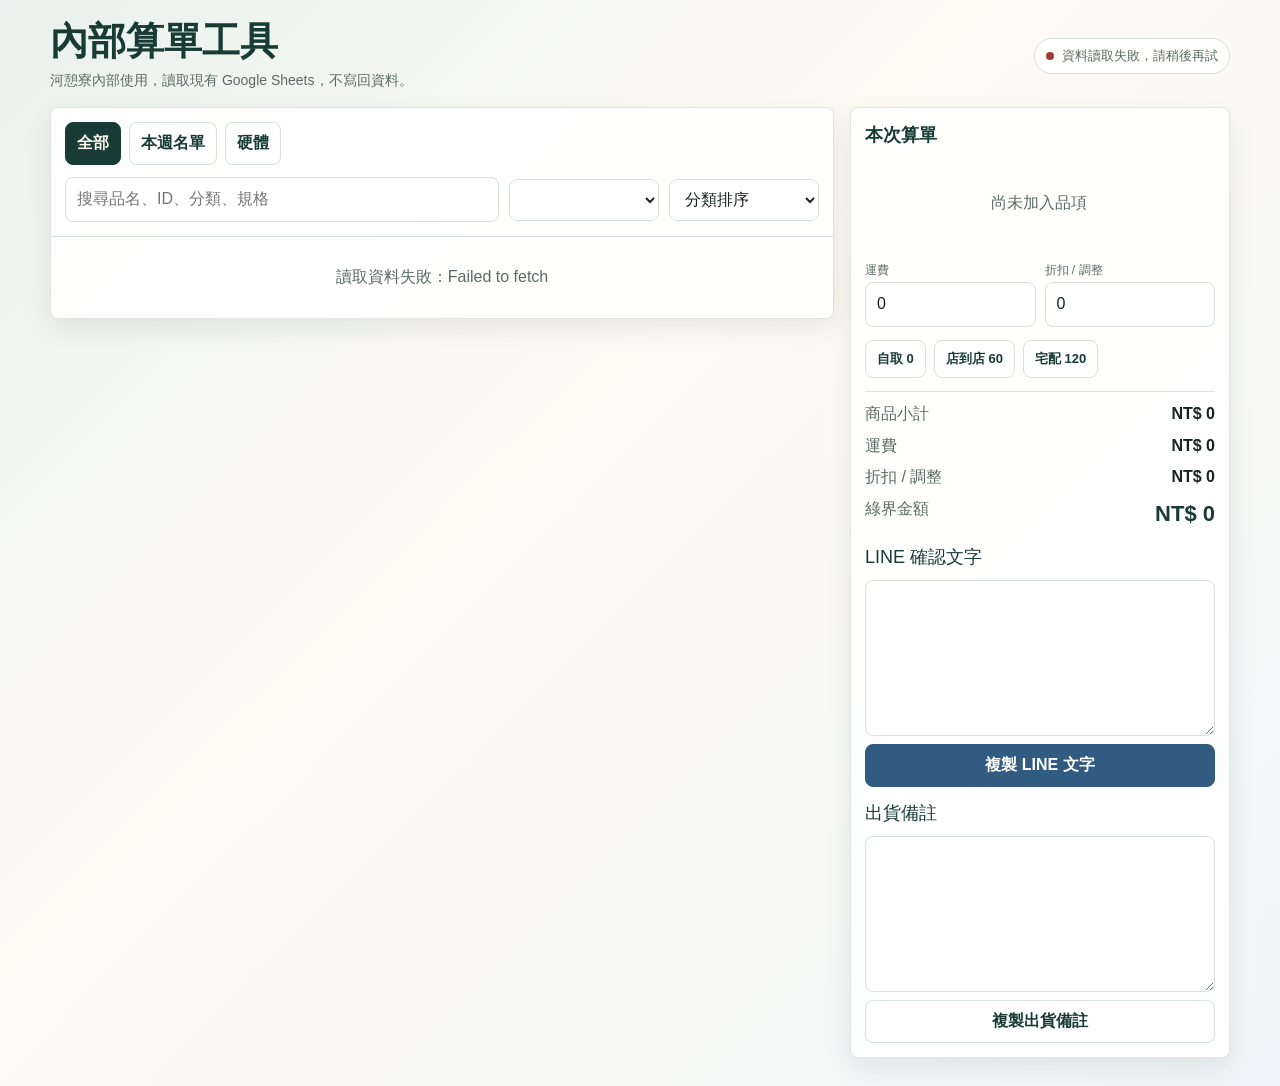
==== order-tool.html @ 65129c80 "Add internal order calculator" ====
<!doctype html>
<html lang="zh-Hant">
<head>
  <meta charset="utf-8">
  <meta name="viewport" content="width=device-width, initial-scale=1">
  <meta name="robots" content="noindex,nofollow">
  <meta name="theme-color" content="#183c35">
  <title>河憩寮｜內部算單工具</title>
  <link rel="icon" href="favicon.png" type="image/png">
  <script src="config.js"></script>
  <style>
    :root {
      --ink: #17231f;
      --muted: #5c6b66;
      --line: #d8e2dd;
      --paper: #fbfcfa;
      --panel: #ffffff;
      --green: #183c35;
      --green-soft: #e8f1ed;
      --gold: #c48b3c;
      --blue: #315b80;
      --danger: #9f3e34;
      --shadow: 0 10px 26px rgba(24, 60, 53, 0.09);
    }

    * { box-sizing: border-box; }
    html { scroll-behavior: smooth; }
    body {
      margin: 0;
      color: var(--ink);
      background:
        linear-gradient(135deg, rgba(232, 241, 237, 0.92), rgba(255, 250, 240, 0.72) 42%, rgba(238, 244, 248, 0.9)),
        var(--paper);
      font-family: -apple-system, BlinkMacSystemFont, "Segoe UI", "Noto Sans TC", "Microsoft JhengHei", sans-serif;
      line-height: 1.55;
    }

    button, input, select, textarea { font: inherit; }
    button { cursor: pointer; }
    button:disabled { cursor: not-allowed; opacity: 0.56; }

    .shell { width: min(1180px, calc(100% - 28px)); margin: 0 auto; padding: 20px 0 28px; }
    .topbar {
      display: flex;
      align-items: center;
      justify-content: space-between;
      gap: 14px;
      margin-bottom: 16px;
    }
    .brand h1 { margin: 0; font-size: clamp(24px, 4vw, 38px); line-height: 1.15; letter-spacing: 0; color: var(--green); }
    .brand p { margin: 6px 0 0; color: var(--muted); font-size: 14px; }
    .status {
      display: inline-flex;
      align-items: center;
      gap: 8px;
      min-height: 34px;
      padding: 7px 11px;
      border-radius: 999px;
      background: rgba(255, 255, 255, 0.82);
      border: 1px solid var(--line);
      color: var(--muted);
      font-size: 13px;
      white-space: nowrap;
    }
    .dot { width: 8px; height: 8px; border-radius: 50%; background: var(--gold); }
    .dot.ready { background: #2f805f; }
    .dot.error { background: var(--danger); }

    .layout { display: grid; grid-template-columns: minmax(0, 1fr) 380px; gap: 16px; align-items: start; }
    .surface {
      background: rgba(255, 255, 255, 0.88);
      border: 1px solid rgba(24, 60, 53, 0.13);
      border-radius: 8px;
      box-shadow: var(--shadow);
    }
    .catalog { min-width: 0; }
    .controls { padding: 14px; display: grid; gap: 12px; border-bottom: 1px solid var(--line); }
    .control-row { display: grid; grid-template-columns: 1fr 150px 150px; gap: 10px; align-items: center; }
    .input, .select, .textarea {
      width: 100%;
      border: 1px solid var(--line);
      border-radius: 8px;
      background: #fff;
      color: var(--ink);
      min-height: 42px;
      padding: 9px 11px;
      outline: none;
    }
    .textarea { min-height: 156px; resize: vertical; }
    .input:focus, .select:focus, .textarea:focus { border-color: rgba(24, 60, 53, 0.48); box-shadow: 0 0 0 3px rgba(24, 60, 53, 0.11); }
    .mode-tabs { display: flex; gap: 8px; flex-wrap: wrap; }
    .tab, .chip, .icon-btn, .copy-btn {
      border: 1px solid var(--line);
      border-radius: 8px;
      background: #fff;
      color: var(--green);
      min-height: 38px;
      padding: 8px 11px;
      font-weight: 700;
    }
    .tab.active, .chip.active { background: var(--green); color: #fffaf0; border-color: var(--green); }
    .chip { font-size: 13px; min-height: 34px; }

    .product-list { display: grid; gap: 0; }
    .empty { padding: 28px 16px; color: var(--muted); text-align: center; }
    .product-row {
      display: grid;
      grid-template-columns: 1fr auto;
      gap: 12px;
      padding: 13px 14px;
      border-bottom: 1px solid rgba(24, 60, 53, 0.09);
      align-items: center;
    }
    .product-row:last-child { border-bottom: 0; }
    .product-main { min-width: 0; }
    .product-title {
      display: flex;
      align-items: center;
      gap: 8px;
      flex-wrap: wrap;
      margin-bottom: 5px;
    }
    .product-title b { font-size: 16px; color: var(--green); overflow-wrap: anywhere; }
    .badge {
      display: inline-flex;
      align-items: center;
      min-height: 24px;
      padding: 4px 8px;
      border-radius: 999px;
      background: var(--green-soft);
      color: #27604f;
      font-size: 12px;
      font-weight: 700;
      white-space: nowrap;
    }
    .badge.warn { background: #fff0d8; color: #85612c; }
    .badge.off { background: #f5dfdc; color: var(--danger); }
    .meta { display: flex; gap: 8px 12px; flex-wrap: wrap; color: var(--muted); font-size: 13px; }
    .variant-select {
      width: min(230px, 100%);
      border: 1px solid var(--line);
      border-radius: 8px;
      background: #fff;
      min-height: 38px;
      padding: 7px 9px;
    }
    .add-area { display: grid; grid-template-columns: 74px 86px; gap: 8px; align-items: center; }
    .qty { text-align: center; }
    .primary {
      border: 1px solid var(--green);
      border-radius: 8px;
      min-height: 38px;
      padding: 8px 12px;
      background: var(--green);
      color: #fffaf0;
      font-weight: 800;
    }

    .cart { position: sticky; top: 14px; padding: 14px; display: grid; gap: 13px; }
    .cart h2, .panel-title { margin: 0; font-size: 18px; color: var(--green); }
    .cart-items { display: grid; gap: 8px; max-height: 280px; overflow: auto; padding-right: 2px; }
    .cart-item {
      display: grid;
      grid-template-columns: 1fr auto;
      gap: 8px;
      padding: 10px;
      border: 1px solid var(--line);
      border-radius: 8px;
      background: #fff;
    }
    .cart-name { font-weight: 800; color: var(--ink); overflow-wrap: anywhere; }
    .cart-spec { color: var(--muted); font-size: 13px; margin-top: 2px; }
    .cart-line { color: var(--green); font-weight: 800; white-space: nowrap; }
    .cart-tools { display: flex; gap: 6px; align-items: center; justify-content: flex-end; grid-column: 1 / -1; }
    .stepper {
      width: 64px;
      min-height: 34px;
      border: 1px solid var(--line);
      border-radius: 8px;
      text-align: center;
    }
    .icon-btn { width: 36px; min-height: 34px; padding: 0; display: grid; place-items: center; color: var(--danger); }
    .money-grid { display: grid; grid-template-columns: 1fr 1fr; gap: 9px; }
    .quick-fees { display: flex; gap: 8px; flex-wrap: wrap; }
    .totals { display: grid; gap: 7px; padding-top: 10px; border-top: 1px solid var(--line); }
    .total-row { display: flex; justify-content: space-between; gap: 12px; color: var(--muted); }
    .total-row strong { color: var(--ink); }
    .grand { font-size: 22px; color: var(--green); font-weight: 900; }
    .output-panel { display: grid; gap: 8px; }
    .copy-btn { background: var(--blue); color: #fff; border-color: var(--blue); width: 100%; }
    .ghost { background: #fff; color: var(--green); border-color: var(--line); }
    .fine { color: var(--muted); font-size: 12px; margin: 0; }

    @media (max-width: 940px) {
      .layout { grid-template-columns: 1fr; }
      .cart { position: static; }
    }
    @media (max-width: 680px) {
      .shell { width: min(100% - 18px, 1180px); padding-top: 12px; }
      .topbar { align-items: flex-start; flex-direction: column; }
      .status { white-space: normal; }
      .control-row { grid-template-columns: 1fr; }
      .product-row { grid-template-columns: 1fr; }
      .add-area { grid-template-columns: 78px 1fr; }
      .variant-select { width: 100%; }
      .money-grid { grid-template-columns: 1fr; }
    }
  </style>
</head>
<body>
  <main class="shell">
    <header class="topbar">
      <div class="brand">
        <h1>內部算單工具</h1>
        <p>河憩寮內部使用，讀取現有 Google Sheets，不寫回資料。</p>
      </div>
      <div class="status" id="loadStatus"><span class="dot"></span><span>讀取資料中</span></div>
    </header>

    <section class="layout">
      <div class="catalog surface">
        <div class="controls">
          <div class="mode-tabs" aria-label="商品類型">
            <button class="tab active" type="button" data-mode="all">全部</button>
            <button class="tab" type="button" data-mode="live">本週名單</button>
            <button class="tab" type="button" data-mode="hardware">硬體</button>
          </div>
          <div class="control-row">
            <input class="input" id="searchInput" type="search" placeholder="搜尋品名、ID、分類、規格">
            <select class="select" id="categorySelect" aria-label="分類"></select>
            <select class="select" id="sortSelect" aria-label="排序">
              <option value="category">分類排序</option>
              <option value="name">品名排序</option>
              <option value="priceAsc">價格低到高</option>
              <option value="priceDesc">價格高到低</option>
            </select>
          </div>
        </div>
        <div class="product-list" id="productList">
          <div class="empty">資料讀取中...</div>
        </div>
      </div>

      <aside class="cart surface" aria-label="算單">
        <h2>本次算單</h2>
        <div class="cart-items" id="cartItems">
          <div class="empty">尚未加入品項</div>
        </div>

        <div class="money-grid">
          <label>
            <span class="fine">運費</span>
            <input class="input" id="shippingInput" type="number" min="0" step="1" value="0">
          </label>
          <label>
            <span class="fine">折扣 / 調整</span>
            <input class="input" id="discountInput" type="number" step="1" value="0">
          </label>
        </div>
        <div class="quick-fees">
          <button class="chip" type="button" data-shipping="0">自取 0</button>
          <button class="chip" type="button" data-shipping="60">店到店 60</button>
          <button class="chip" type="button" data-shipping="120">宅配 120</button>
        </div>

        <div class="totals">
          <div class="total-row"><span>商品小計</span><strong id="subtotalText">NT$ 0</strong></div>
          <div class="total-row"><span>運費</span><strong id="shippingText">NT$ 0</strong></div>
          <div class="total-row"><span>折扣 / 調整</span><strong id="discountText">NT$ 0</strong></div>
          <div class="total-row"><span>綠界金額</span><span class="grand" id="grandText">NT$ 0</span></div>
        </div>

        <div class="output-panel">
          <div class="panel-title">LINE 確認文字</div>
          <textarea class="textarea" id="lineText" readonly></textarea>
          <button class="copy-btn" type="button" data-copy-target="lineText">複製 LINE 文字</button>
        </div>

        <div class="output-panel">
          <div class="panel-title">出貨備註</div>
          <textarea class="textarea" id="noteText" readonly></textarea>
          <button class="copy-btn ghost" type="button" data-copy-target="noteText">複製出貨備註</button>
        </div>
      </aside>
    </section>
  </main>

  <script>
    const CONFIG = window.HEQILIAO_CONFIG || {};
    const state = {
      products: [],
      filtered: [],
      cart: [],
      mode: "all",
      category: "全部",
      query: "",
      sort: "category"
    };

    const els = {
      status: document.getElementById("loadStatus"),
      list: document.getElementById("productList"),
      search: document.getElementById("searchInput"),
      category: document.getElementById("categorySelect"),
      sort: document.getElementById("sortSelect"),
      cart: document.getElementById("cartItems"),
      shipping: document.getElementById("shippingInput"),
      discount: document.getElementById("discountInput"),
      subtotal: document.getElementById("subtotalText"),
      shippingText: document.getElementById("shippingText"),
      discountText: document.getElementById("discountText"),
      grand: document.getElementById("grandText"),
      lineText: document.getElementById("lineText"),
      noteText: document.getElementById("noteText")
    };

    init();

    async function init(){
      bindControls();
      try{
        const [liveRows, hardwareRows] = await Promise.all([
          loadCsv(CONFIG.sheetCsvUrl),
          loadCsv(CONFIG.hardwareSaleCsvUrl)
        ]);
        const live = normalizeLiveItems(liveRows);
        const hardware = normalizeHardwareItems(hardwareRows);
        state.products = [...live, ...hardware];
        setStatus(`已載入 ${live.length} 筆本週名單、${hardware.length} 筆硬體`, "ready");
        renderCategoryOptions();
        applyFilters();
        renderCart();
      }catch(error){
        console.error(error);
        setStatus("資料讀取失敗，請稍後再試", "error");
        els.list.innerHTML = `<div class="empty">讀取資料失敗：${escapeHtml(error.message || String(error))}</div>`;
      }
    }

    function bindControls(){
      document.querySelectorAll("[data-mode]").forEach(button => {
        button.addEventListener("click", () => {
          state.mode = button.dataset.mode || "all";
          document.querySelectorAll("[data-mode]").forEach(btn => btn.classList.toggle("active", btn === button));
          state.category = "全部";
          renderCategoryOptions();
          applyFilters();
        });
      });
      els.search.addEventListener("input", () => {
        state.query = els.search.value.trim().toLowerCase();
        applyFilters();
      });
      els.category.addEventListener("change", () => {
        state.category = els.category.value || "全部";
        applyFilters();
      });
      els.sort.addEventListener("change", () => {
        state.sort = els.sort.value;
        applyFilters();
      });
      [els.shipping, els.discount].forEach(input => input.addEventListener("input", renderCart));
      document.querySelectorAll("[data-shipping]").forEach(button => {
        button.addEventListener("click", () => {
          els.shipping.value = button.dataset.shipping || "0";
          renderCart();
        });
      });
      document.querySelectorAll("[data-copy-target]").forEach(button => {
        button.addEventListener("click", () => copyFrom(button.dataset.copyTarget, button));
      });
    }

    async function loadCsv(url){
      if(!url) return [];
      const sep = url.includes("?") ? "&" : "?";
      const response = await fetch(`${url}${sep}_=${Date.now()}`, { cache: "no-store" });
      if(!response.ok) throw new Error(`CSV HTTP ${response.status}`);
      return csvToObjects(await response.text());
    }

    function parseCsv(text){
      const rows = [];
      let row = [];
      let field = "";
      let inQuotes = false;
      for(let i = 0; i < text.length; i++){
        const char = text[i];
        const next = text[i + 1];
        if(char === '"'){
          if(inQuotes && next === '"'){
            field += '"';
            i++;
          }else{
            inQuotes = !inQuotes;
          }
        }else if(char === "," && !inQuotes){
          row.push(field);
          field = "";
        }else if((char === "\n" || char === "\r") && !inQuotes){
          if(char === "\r" && next === "\n") i++;
          row.push(field);
          if(row.some(value => String(value).trim() !== "")) rows.push(row);
          row = [];
          field = "";
        }else{
          field += char;
        }
      }
      row.push(field);
      if(row.some(value => String(value).trim() !== "")) rows.push(row);
      return rows;
    }

    function csvToObjects(text){
      const rows = parseCsv(String(text || "").replace(/^\uFEFF/, ""));
      if(rows.length < 2) return [];
      const headers = rows[0].map(header => String(header || "").trim());
      return rows.slice(1).map(row => {
        const item = {};
        headers.forEach((header, index) => item[header] = String(row[index] ?? "").trim());
        return item;
      }).filter(item => Object.values(item).some(value => String(value || "").trim() !== ""));
    }

    function normalizeLiveItems(rows){
      return rows.map((row, index) => {
        const stockRaw = firstValue(row["可詢問庫存"], row["目前庫存"], row["庫存"], row["數量"]);
        const stockNumber = parseNumber(stockRaw);
        const statusRaw = firstValue(row["狀態"], row["販售狀態"], row.status);
        const manualUnavailable = isUnavailable(firstValue(row["是否售完"], row["暫不販售"]));
        const stockSoldOut = stockRaw && stockNumber !== null && stockNumber <= 0;
        const statusUnavailable = isUnavailable(statusRaw);
        const unavailable = manualUnavailable || stockSoldOut || statusUnavailable;
        const status = manualUnavailable ? "暫不販售" : stockSoldOut ? "售完" : statusUnavailable ? "暫不販售" : statusRaw || "可詢問";
        const price = parseMoney(firstValue(row["售價"], row["價格"], row["單價"]));
        const name = firstValue(row["品名"], row["魚種"], row["名稱"]);
        const category = firstValue(row["分類"], row["類別"]) || "其他";
        const typeLabel = /造景/.test(category) ? "造景" : "活體";
        return {
          id: firstValue(row["ID"], row.id, row["編號"]) || `live-${index + 1}`,
          type: "live",
          typeLabel,
          category,
          name,
          spec: firstValue(row["尺寸"], row.size) || "未填尺寸",
          price,
          status,
          stock: stockRaw,
          unavailable,
          keywords: [name, row["ID"], row["分類"], row["尺寸"], status, stockRaw].join(" ")
        };
      }).filter(item => item.name);
    }

    function normalizeHardwareItems(rows){
      const groups = new Map();
      rows.forEach((row, index) => {
        const productId = firstValue(row["商品ID"], row["產品ID"], row["商品編號"], row.id, row["ID"]);
        const category = firstValue(row["分類"], row.category) || "";
        const name = firstValue(row["品名"], row["名稱"], row.name, row.title);
        const description = firstValue(row["商品說明"], row.description);
        const productStatus = firstValue(row["商品狀態"], row["整體狀態"]);
        const key = productId || `${category}-${name || index}`;
        if(!groups.has(key)){
          groups.set(key, {
            id: key,
            type: "hardware",
            typeLabel: "硬體",
            category,
            name,
            description,
            productStatus,
            variants: [],
            order: parseNumber(firstValue(row["排序"], row.order)) ?? index + 1
          });
        }
        const group = groups.get(key);
        group.category = group.category || category;
        group.name = group.name || name;
        group.description = group.description || description;
        group.productStatus = group.productStatus || productStatus;
        group.order = Math.min(group.order, parseNumber(firstValue(row["排序"], row.order)) ?? index + 1);
        group.variants.push({
          spec: firstValue(row["規格"], row["尺寸"], row.spec) || "單一規格",
          price: parseMoney(firstValue(row["售價"], row["價格"], row.price)),
          status: firstValue(row["狀態"], row.status),
          note: firstValue(row["規格備註"], row["備註"], row.note),
          order: parseNumber(firstValue(row["排序"], row.order)) ?? index + 1
        });
      });

      return Array.from(groups.values()).filter(group => group.name).map(group => {
        group.variants.sort((a, b) => a.order - b.order);
        const firstVariant = group.variants[0] || {};
        const statuses = [group.productStatus, ...group.variants.map(v => v.status)].join(" ");
        const unavailable = /暫缺|缺貨|售完|補貨中|停售|不可販售|休養/.test(statuses);
        const minPrice = group.variants.reduce((min, variant) => {
          return Number.isFinite(variant.price) ? Math.min(min, variant.price) : min;
        }, Infinity);
        return {
          ...group,
          spec: firstVariant.spec || "單一規格",
          price: Number.isFinite(minPrice) ? minPrice : null,
          status: group.productStatus || (group.variants.length > 1 ? "多規格" : firstVariant.status || ""),
          stock: "",
          unavailable,
          keywords: [group.name, group.id, group.category, group.description, group.variants.map(v => `${v.spec} ${v.note}`).join(" ")].join(" ")
        };
      });
    }

    function renderCategoryOptions(){
      const source = state.products.filter(item => state.mode === "all" || item.type === state.mode);
      const categories = ["全部", ...Array.from(new Set(source.map(item => item.category).filter(Boolean))).sort((a, b) => a.localeCompare(b, "zh-Hant"))];
      els.category.innerHTML = categories.map(category => `<option value="${escapeAttr(category)}">${escapeHtml(category)}</option>`).join("");
      els.category.value = state.category;
    }

    function applyFilters(){
      const query = state.query;
      state.filtered = state.products.filter(item => {
        const modeOk = state.mode === "all" || item.type === state.mode;
        const categoryOk = state.category === "全部" || item.category === state.category;
        const text = String(item.keywords || "").toLowerCase();
        return modeOk && categoryOk && (!query || text.includes(query));
      });
      sortProducts(state.filtered);
      renderProducts();
    }

    function sortProducts(items){
      const byName = (a, b) => a.name.localeCompare(b.name, "zh-Hant");
      const byPrice = (a, b) => (a.price ?? Number.MAX_SAFE_INTEGER) - (b.price ?? Number.MAX_SAFE_INTEGER);
      if(state.sort === "name") items.sort(byName);
      else if(state.sort === "priceAsc") items.sort(byPrice);
      else if(state.sort === "priceDesc") items.sort((a, b) => byPrice(b, a));
      else items.sort((a, b) => a.category.localeCompare(b.category, "zh-Hant") || byName(a, b));
    }

    function renderProducts(){
      if(!state.filtered.length){
        els.list.innerHTML = '<div class="empty">沒有符合條件的品項</div>';
        return;
      }
      els.list.innerHTML = state.filtered.map((item, index) => renderProductRow(item, index)).join("");
      els.list.querySelectorAll("[data-add-index]").forEach(button => {
        button.addEventListener("click", () => {
          const item = state.filtered[Number(button.dataset.addIndex)];
          const row = button.closest(".product-row");
          const qty = Math.max(1, Math.floor(Number(row.querySelector("[data-qty]")?.value || 1)));
          const variantIndex = Number(row.querySelector("[data-variant]")?.value || 0);
          addToCart(item, qty, variantIndex);
        });
      });
    }

    function renderProductRow(item, index){
      const variantSelect = item.type === "hardware" && item.variants.length > 1
        ? `<select class="variant-select" data-variant aria-label="規格">${item.variants.map((variant, variantIndex) => {
            const note = variant.note ? `｜${variant.note}` : "";
            return `<option value="${variantIndex}">${escapeHtml(variant.spec)}${escapeHtml(note)}｜${formatMoney(variant.price)}</option>`;
          }).join("")}</select>`
        : "";
      const specText = item.type === "hardware" ? (item.variants[0]?.spec || item.spec) : item.spec;
      const stockText = item.stock ? `庫存 ${escapeHtml(item.stock)}` : "";
      const statusClass = item.unavailable ? "off" : /觀察|適應|檢疫|保留/.test(item.status) ? "warn" : "";
      return `<article class="product-row">
        <div class="product-main">
          <div class="product-title">
            <b>${escapeHtml(item.name)}</b>
            <span class="badge">${escapeHtml(item.typeLabel)}</span>
            <span class="badge ${statusClass}">${escapeHtml(item.status || "可詢問")}</span>
          </div>
          <div class="meta">
            <span>${escapeHtml(item.category || "未分類")}</span>
            <span>${escapeHtml(specText || "單一規格")}</span>
            <span>${formatMoney(item.price)}</span>
            ${stockText ? `<span>${stockText}</span>` : ""}
          </div>
          ${variantSelect}
        </div>
        <div class="add-area">
          <input class="input qty" data-qty type="number" min="1" step="1" value="1" aria-label="數量">
          <button class="primary" type="button" data-add-index="${index}" ${item.unavailable ? "disabled" : ""}>加入</button>
        </div>
      </article>`;
    }

    function addToCart(item, qty, variantIndex){
      const variant = item.type === "hardware" ? (item.variants[variantIndex] || item.variants[0] || {}) : null;
      const spec = variant ? variant.spec : item.spec;
      const note = variant?.note || "";
      const price = variant ? variant.price : item.price;
      if(!Number.isFinite(price)) return;
      const key = `${item.type}|${item.id}|${spec}|${price}`;
      const existing = state.cart.find(line => line.key === key);
      if(existing){
        existing.qty += qty;
      }else{
        state.cart.push({
          key,
          type: item.type,
          typeLabel: item.typeLabel,
          id: item.id,
          category: item.category,
          name: item.name,
          spec,
          note,
          price,
          qty
        });
      }
      renderCart();
    }

    function renderCart(){
      if(!state.cart.length){
        els.cart.innerHTML = '<div class="empty">尚未加入品項</div>';
      }else{
        els.cart.innerHTML = state.cart.map((line, index) => {
          return `<div class="cart-item">
            <div>
              <div class="cart-name">${escapeHtml(line.name)}</div>
              <div class="cart-spec">${escapeHtml(line.typeLabel)}｜${escapeHtml(line.spec)}${line.note ? `｜${escapeHtml(line.note)}` : ""}</div>
            </div>
            <div class="cart-line">${formatMoney(line.price * line.qty)}</div>
            <div class="cart-tools">
              <input class="stepper" type="number" min="1" step="1" value="${line.qty}" data-cart-qty="${index}" aria-label="調整數量">
              <button class="icon-btn" type="button" data-remove="${index}" title="移除">×</button>
            </div>
          </div>`;
        }).join("");
      }
      els.cart.querySelectorAll("[data-cart-qty]").forEach(input => {
        input.addEventListener("input", () => {
          const line = state.cart[Number(input.dataset.cartQty)];
          if(!line) return;
          line.qty = Math.max(1, Math.floor(Number(input.value || 1)));
          updateTotalsAndText();
        });
      });
      els.cart.querySelectorAll("[data-remove]").forEach(button => {
        button.addEventListener("click", () => {
          state.cart.splice(Number(button.dataset.remove), 1);
          renderCart();
        });
      });
      updateTotalsAndText();
    }

    function updateTotalsAndText(){
      const subtotal = state.cart.reduce((sum, line) => sum + line.price * line.qty, 0);
      const shipping = Math.max(0, Math.floor(Number(els.shipping.value || 0)));
      const discount = Math.floor(Number(els.discount.value || 0));
      const grand = Math.max(0, subtotal + shipping - discount);
      els.subtotal.textContent = formatMoney(subtotal);
      els.shippingText.textContent = formatMoney(shipping);
      els.discountText.textContent = discount ? `-${formatMoney(discount)}` : "NT$ 0";
      els.grand.textContent = formatMoney(grand);
      els.lineText.value = buildLineText(subtotal, shipping, discount, grand);
      els.noteText.value = buildNoteText(subtotal, shipping, discount, grand);
    }

    function buildLineText(subtotal, shipping, discount, grand){
      if(!state.cart.length) return "尚未加入品項。";
      const lines = [
        "您好，這邊幫您整理本次品項：",
        "",
        ...state.cart.map(line => {
          const note = line.note ? `｜${line.note}` : "";
          return `- ${line.name}｜${line.spec}${note}｜${formatMoney(line.price)} × ${line.qty} = ${formatMoney(line.price * line.qty)}`;
        }),
        "",
        `商品小計：${formatMoney(subtotal)}`,
        `運費：${formatMoney(shipping)}`,
      ];
      if(discount) lines.push(`折扣 / 調整：-${formatMoney(discount)}`);
      lines.push(`合計：${formatMoney(grand)}`);
      lines.push("");
      lines.push("確認品項、數量與取貨／寄送方式後，再提供付款資訊。");
      return lines.join("\n");
    }

    function buildNoteText(subtotal, shipping, discount, grand){
      if(!state.cart.length) return "尚未加入品項。";
      const weekly = state.cart.filter(line => line.type === "live");
      const hardware = state.cart.filter(line => line.type === "hardware");
      return [
        `總額：${formatMoney(grand)}`,
        `商品小計：${formatMoney(subtotal)}｜運費：${formatMoney(shipping)}${discount ? `｜折扣：-${formatMoney(discount)}` : ""}`,
        weekly.length ? `本週名單：${weekly.map(line => `${line.typeLabel} ${line.name} ${line.spec} x${line.qty}`).join("、")}` : "",
        hardware.length ? `硬體：${hardware.map(line => `${line.name} ${line.spec} x${line.qty}`).join("、")}` : "",
        "付款：綠界金額以上方總額為準",
        "備註：出貨前再次確認狀態、庫存與收件安排"
      ].filter(Boolean).join("\n");
    }

    async function copyFrom(targetId, button){
      const target = document.getElementById(targetId);
      if(!target) return;
      target.select();
      target.setSelectionRange(0, target.value.length);
      try{
        await navigator.clipboard.writeText(target.value);
      }catch(error){
        document.execCommand("copy");
      }
      const old = button.textContent;
      button.textContent = "已複製";
      setTimeout(() => { button.textContent = old; }, 1200);
    }

    function firstValue(...values){
      for(const value of values){
        if(value !== undefined && value !== null && String(value).trim() !== "") return String(value).trim();
      }
      return "";
    }

    function parseNumber(value){
      const match = String(value ?? "").replace(/,/g, "").match(/-?\d+(?:\.\d+)?/);
      if(!match) return null;
      const n = Number(match[0]);
      return Number.isFinite(n) ? n : null;
    }

    function parseMoney(value){
      return parseNumber(String(value || "").replace(/^NT\$?\s*/i, ""));
    }

    function isUnavailable(value){
      const v = String(value || "").trim().toLowerCase();
      return ["是", "yes", "true", "1", "售完", "已售完", "sold out", "soldout", "暫不販售", "不可販售", "不販售", "停售", "暫停販售", "保留", "休養", "已售出"].includes(v);
    }

    function formatMoney(value){
      const n = Number(value);
      if(!Number.isFinite(n)) return "詢問";
      return `NT$ ${Math.round(n).toLocaleString("zh-TW")}`;
    }

    function setStatus(text, type){
      const dot = els.status.querySelector(".dot");
      els.status.querySelector("span:last-child").textContent = text;
      dot.className = `dot ${type || ""}`.trim();
    }

    function escapeHtml(value){
      return String(value ?? "").replace(/[&<>"']/g, char => ({
        "&": "&amp;",
        "<": "&lt;",
        ">": "&gt;",
        '"': "&quot;",
        "'": "&#39;"
      })[char]);
    }

    function escapeAttr(value){
      return escapeHtml(value);
    }
  </script>
</body>
</html>
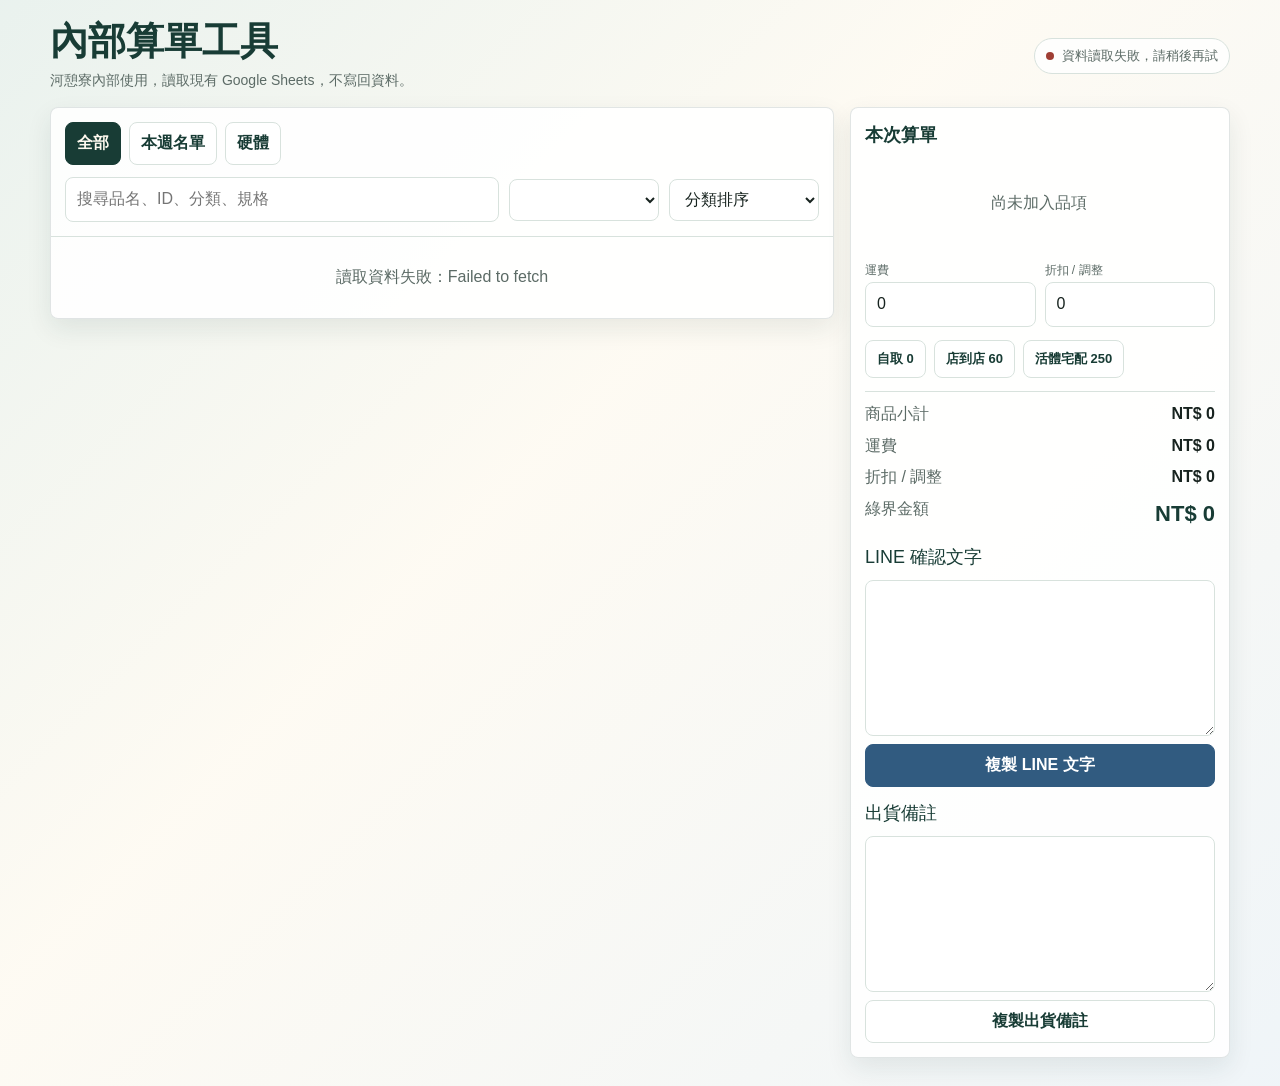
==== commit 8945abb7: "Update live shipping quick fee" ====
--- a/order-tool.html
+++ b/order-tool.html
@@ -260,7 +260,7 @@
         <div class="quick-fees">
           <button class="chip" type="button" data-shipping="0">自取 0</button>
           <button class="chip" type="button" data-shipping="60">店到店 60</button>
-          <button class="chip" type="button" data-shipping="120">宅配 120</button>
+          <button class="chip" type="button" data-shipping="250">活體宅配 250</button>
         </div>
 
         <div class="totals">
